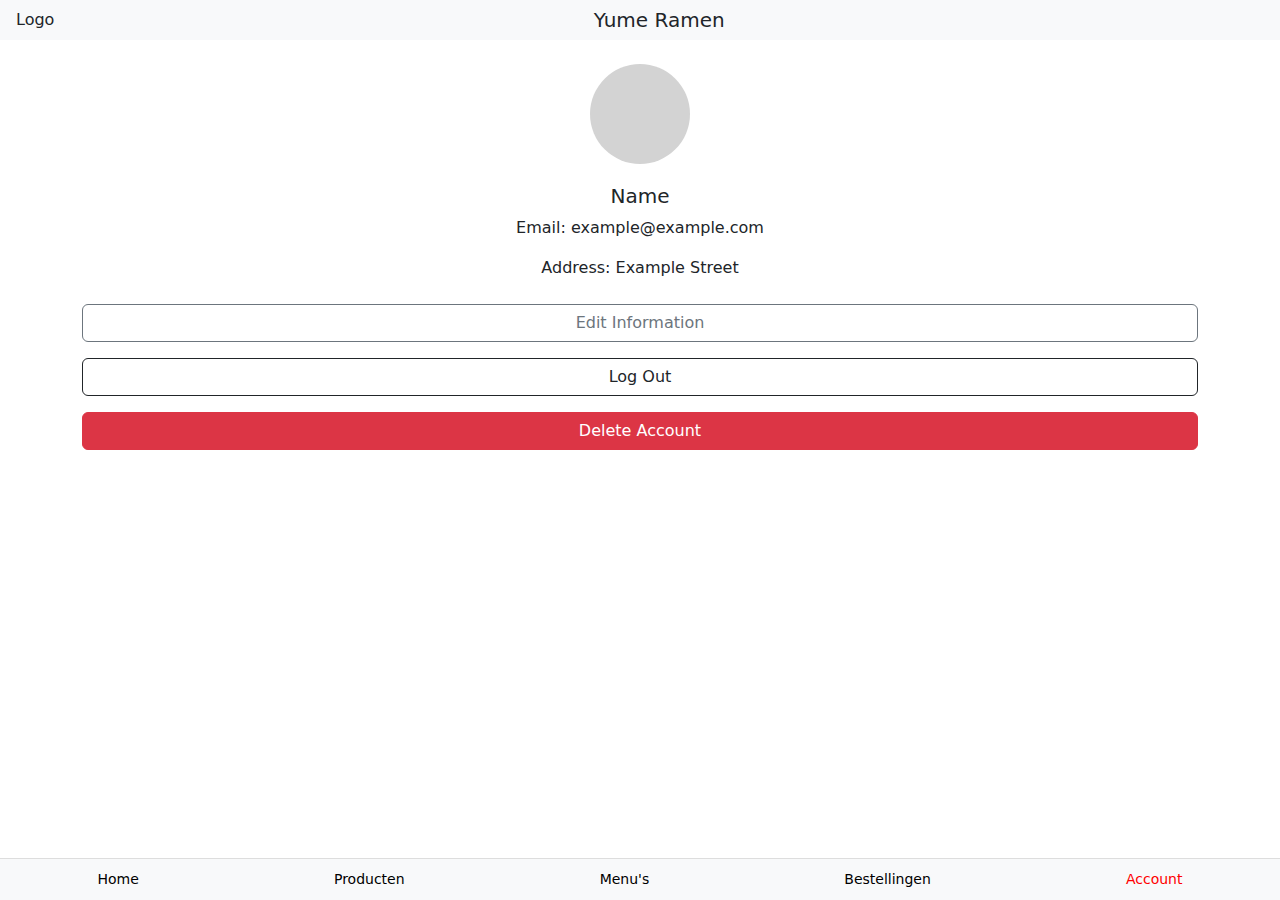
==== account.html @ b64ea021 "prototypes" ====
<!DOCTYPE html>
<html lang="en">

<head>
  <meta charset="UTF-8">
  <meta name="viewport" content="width=device-width, initial-scale=1.0">
  <title>Account - Yume Ramen</title>
  <link href="https://cdn.jsdelivr.net/npm/bootstrap@5.3.0-alpha3/dist/css/bootstrap.min.css" rel="stylesheet">
  <style>
    .profile-pic {
      width: 100px;
      height: 100px;
      background-color: lightgray;
      border-radius: 50%;
      margin: 20px auto;
    }

    .btn-danger {
      width: 100%;
    }

    .bottom-nav {
      background-color: #f8f9fa;
      border-top: 1px solid #ddd;
      padding: 10px 0;
    }

    .bottom-nav a {
      color: black;
      text-decoration: none;
      font-size: 14px;
    }

    .bottom-nav .active {
      color: red;
    }
  </style>
</head>

<body>
  <header class="d-flex justify-content-between align-items-center px-3 py-2 bg-light">
    <span>Logo</span>
    <h5 class="m-0">Yume Ramen</h5>
    <span><i class="bi bi-cart3"></i></span>
  </header>

  <main class="container text-center mt-4">
    <div class="profile-pic"></div>
    <h5>Name</h5>
    <p>Email: example@example.com</p>
    <p>Address: Example Street</p>

    <button class="btn btn-outline-secondary w-100 my-2">Edit Information</button>
    <button class="btn btn-outline-dark w-100 my-2">Log Out</button>
    <button class="btn btn-danger w-100 my-2">Delete Account</button>
  </main>

  <footer class="bottom-nav d-flex justify-content-around align-items-center fixed-bottom">
    <a href="home.html">Home</a>
    <a href="menu.html">Producten</a>
    <a href="menu.html">Menu's</a>
    <a href="orders.html">Bestellingen</a>
    <a href="account.html" class="active">Account</a>
  </footer>
</body>

</html>
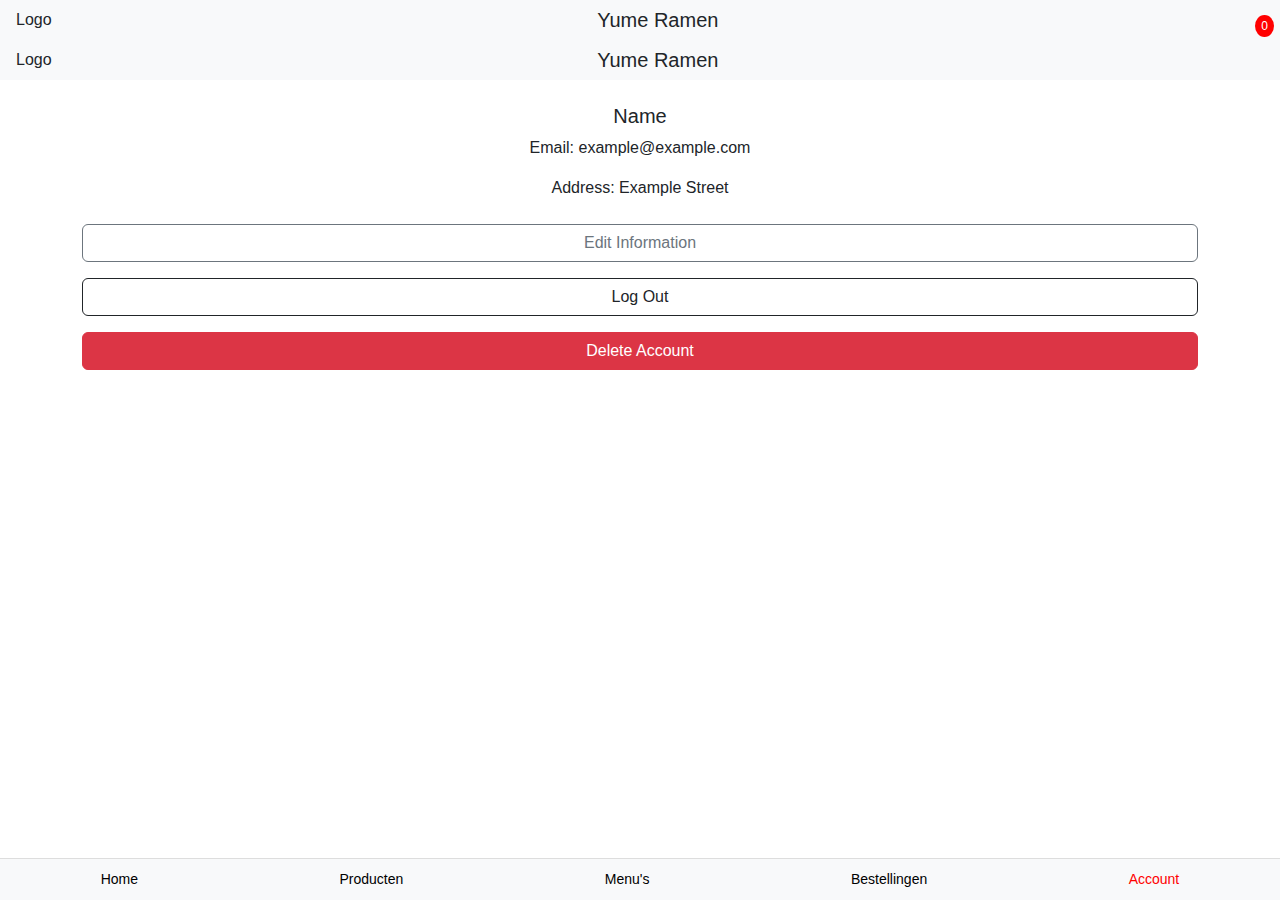
==== commit 7f5cf8c1: "Cart functie" ====
--- a/account.html
+++ b/account.html
@@ -1,41 +1,31 @@
 <!DOCTYPE html>
 <html lang="en">
-
 <head>
   <meta charset="UTF-8">
   <meta name="viewport" content="width=device-width, initial-scale=1.0">
-  <title>Account - Yume Ramen</title>
+  <title>Home - Yume Ramen</title>
   <link href="https://cdn.jsdelivr.net/npm/bootstrap@5.3.0-alpha3/dist/css/bootstrap.min.css" rel="stylesheet">
-  <style>
-    .profile-pic {
-      width: 100px;
-      height: 100px;
-      background-color: lightgray;
-      border-radius: 50%;
-      margin: 20px auto;
-    }
-
-    .btn-danger {
-      width: 100%;
-    }
-
-    .bottom-nav {
-      background-color: #f8f9fa;
-      border-top: 1px solid #ddd;
-      padding: 10px 0;
-    }
-
-    .bottom-nav a {
-      color: black;
-      text-decoration: none;
-      font-size: 14px;
-    }
-
-    .bottom-nav .active {
-      color: red;
-    }
-  </style>
+  <link rel="stylesheet" href="style.css">
+  <script src="cart.js" defer></script>
 </head>
+<body>
+  <!-- Header -->
+  <header class="d-flex justify-content-between align-items-center px-3 py-2 bg-light position-relative">
+    <span>Logo</span>
+    <h5 class="m-0">Yume Ramen</h5>
+    <div class="cart-icon" onclick="toggleCart()">
+      <i class="bi bi-cart3 fs-4"></i>
+      <span class="cart-badge" id="cart-badge">0</span>
+    </div>
+    <div class="cart-dropdown" id="cart-dropdown">
+      <div id="cart-items">
+        <p class="text-center text-muted">Your cart is empty</p>
+      </div>
+      <div class="text-center p-2">
+        <button class="btn btn-primary btn-sm" onclick="checkout()">Checkout</button>
+      </div>
+    </div>
+  </header>
 
 <body>
   <header class="d-flex justify-content-between align-items-center px-3 py-2 bg-light">
--- a/style.css
+++ b/style.css
@@ -0,0 +1,76 @@
+/* style.css */
+body {
+  margin: 0;
+  font-family: Arial, sans-serif;
+}
+
+.card {
+  border-radius: 15px;
+  padding: 20px;
+  box-shadow: 0 2px 6px rgba(0, 0, 0, 0.1);
+}
+
+.menu-item {
+  width: 100px;
+  height: 100px;
+  background-color: lightgray;
+  border-radius: 10px;
+  cursor: pointer;
+}
+
+.bottom-nav {
+  background-color: #f8f9fa;
+  border-top: 1px solid #ddd;
+  padding: 10px 0;
+}
+
+.bottom-nav a {
+  color: black;
+  text-decoration: none;
+  font-size: 14px;
+}
+
+.bottom-nav .active {
+  color: red;
+}
+
+.cart-dropdown {
+  position: absolute;
+  top: 50px;
+  right: 10px;
+  width: 300px;
+  background-color: white;
+  border: 1px solid #ddd;
+  border-radius: 5px;
+  box-shadow: 0 2px 5px rgba(0, 0, 0, 0.2);
+  display: none;
+  z-index: 1000;
+}
+
+.cart-item {
+  display: flex;
+  justify-content: space-between;
+  align-items: center;
+  padding: 10px;
+  border-bottom: 1px solid #ddd;
+}
+
+.cart-item:last-child {
+  border-bottom: none;
+}
+
+.cart-icon {
+  position: relative;
+  cursor: pointer;
+}
+
+.cart-badge {
+  position: absolute;
+  top: -5px;
+  right: -10px;
+  background-color: red;
+  color: white;
+  border-radius: 50%;
+  padding: 2px 6px;
+  font-size: 12px;
+}
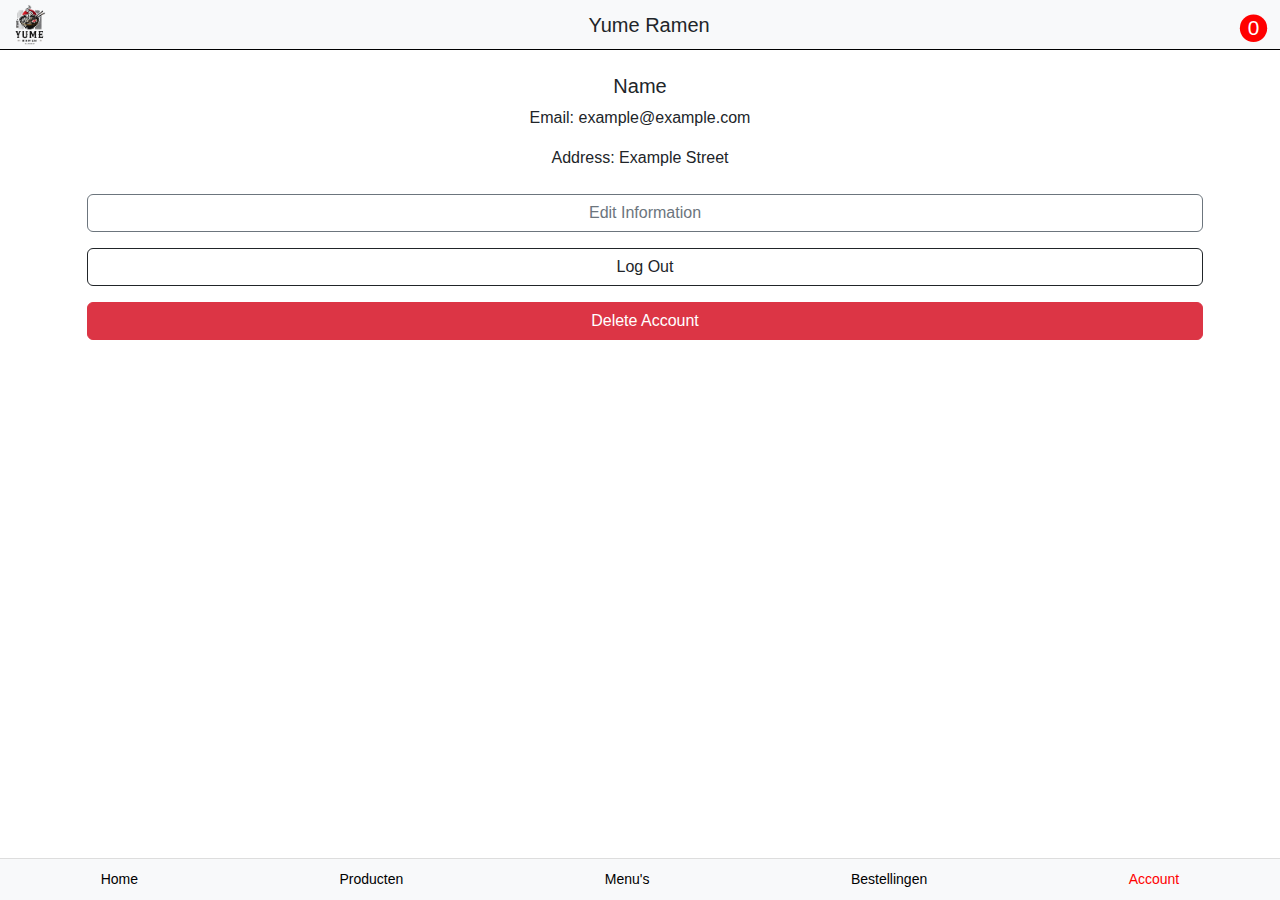
==== commit 28ac936f: "logo's aangepast en style" ====
--- a/account.html
+++ b/account.html
@@ -9,14 +9,17 @@
   <script src="cart.js" defer></script>
 </head>
 <body>
-  <!-- Header -->
-  <header class="d-flex justify-content-between align-items-center px-3 py-2 bg-light position-relative">
-    <span>Logo</span>
+   <!-- Header -->
+   <header class=" bg-light position-relative">
+    <a href="home.html">
+      <img class="logo-header" src="images/logo/logo.png" alt="logo yume-ramen">
+    </a>
     <h5 class="m-0">Yume Ramen</h5>
     <div class="cart-icon" onclick="toggleCart()">
       <i class="bi bi-cart3 fs-4"></i>
       <span class="cart-badge" id="cart-badge">0</span>
     </div>
+    <!-- dropdown voor de cart -->
     <div class="cart-dropdown" id="cart-dropdown">
       <div id="cart-items">
         <p class="text-center text-muted">Your cart is empty</p>
@@ -26,14 +29,7 @@
       </div>
     </div>
   </header>
-
-<body>
-  <header class="d-flex justify-content-between align-items-center px-3 py-2 bg-light">
-    <span>Logo</span>
-    <h5 class="m-0">Yume Ramen</h5>
-    <span><i class="bi bi-cart3"></i></span>
-  </header>
-
+  
   <main class="container text-center mt-4">
     <div class="profile-pic"></div>
     <h5>Name</h5>
@@ -50,7 +46,7 @@
     <a href="menu.html">Producten</a>
     <a href="menu.html">Menu's</a>
     <a href="orders.html">Bestellingen</a>
-    <a href="account.html" class="active">Account</a>
+    <a href="#" class="active">Account</a>
   </footer>
 </body>
 
--- a/style.css
+++ b/style.css
@@ -62,15 +62,55 @@
 .cart-icon {
   position: relative;
   cursor: pointer;
+  scale: 1.3;
 }
 
 .cart-badge {
-  position: absolute;
-  top: -5px;
-  right: -10px;
   background-color: red;
   color: white;
   border-radius: 50%;
   padding: 2px 6px;
-  font-size: 12px;
 }
+
+.menu-container img {
+  width: 150px;
+  border: 2px solid black;
+}
+
+.menu-container {
+  display: flex;
+  justify-content: center;
+  align-items: center;
+  flex-direction: row;
+}
+
+.text-container {
+  width: 48%;
+}
+
+.btn {
+  margin: 5px;
+}
+
+header {
+  height: 50px;
+  width: 100vw;
+  padding: 5px;
+  display: flex;
+  justify-content: space-between;
+  align-items: center;
+  padding-right: 1rem;
+  position: sticky;
+  top: 0;
+  left: 0;
+  z-index: 100;
+  border-bottom: 1px solid black;
+}
+
+.logo-header {
+  height: 50px;
+}
+
+.margin-auto{
+  text-align: center;
+}